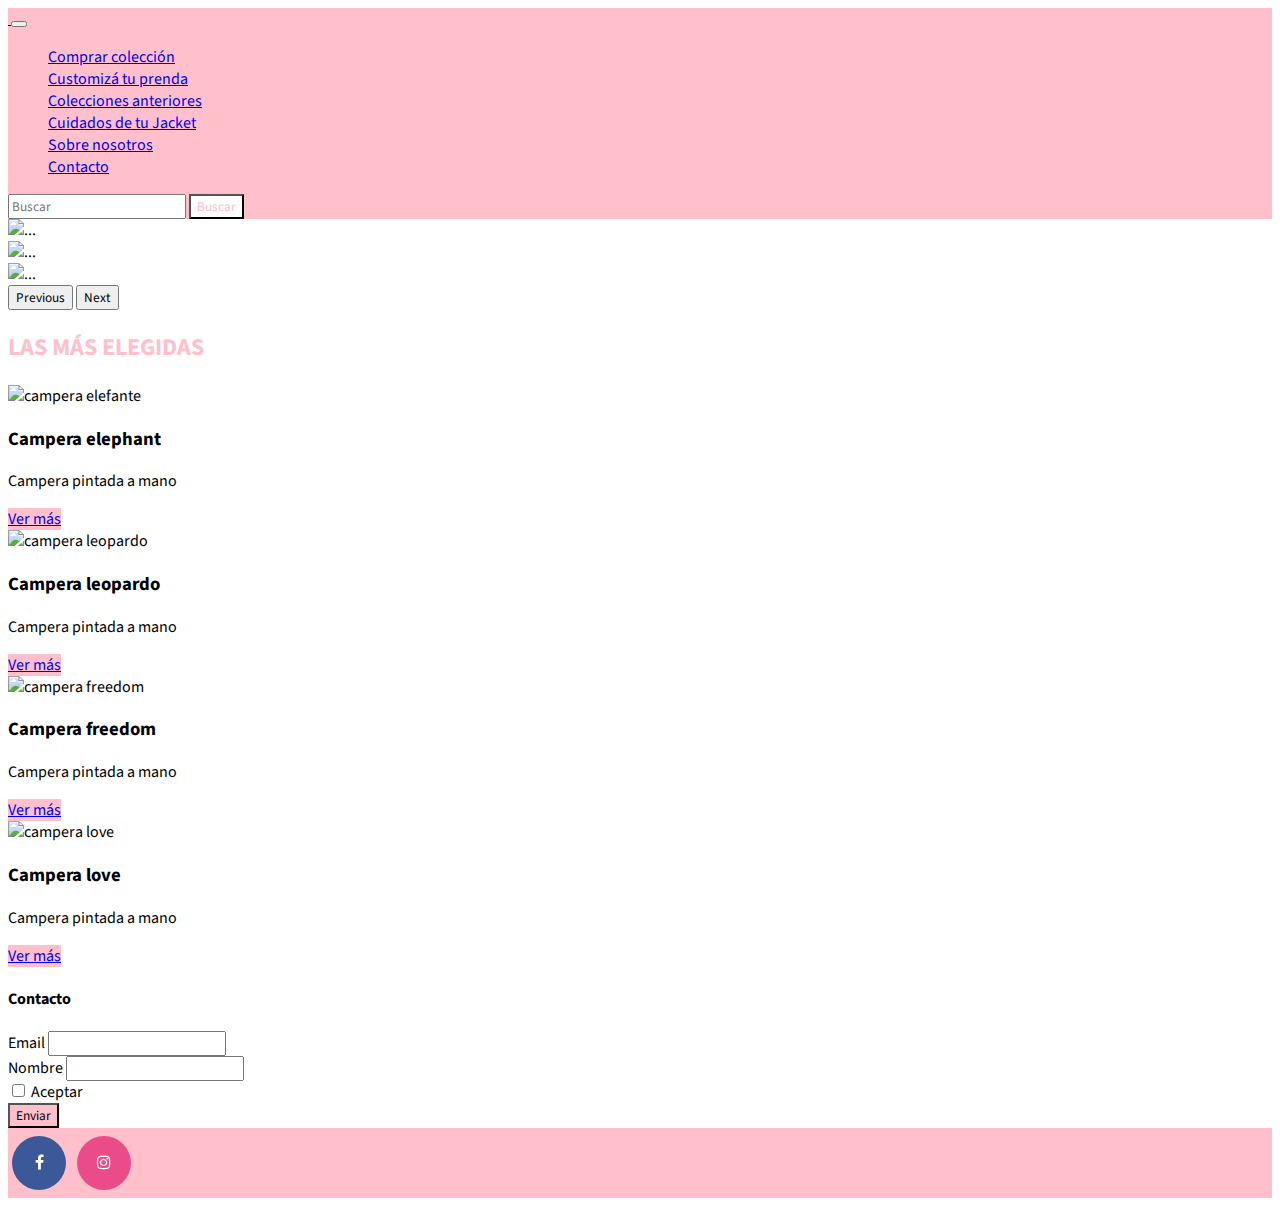
==== Index.html @ cd5d0f41 "segunda entrega del proyecto final" ====
<!doctype html>
<html lang="en">
  <head>
    <!-- Required meta tags -->
    <meta charset="utf-8">
    <meta name="viewport" content="width=device-width, initial-scale=1">

    <!-- Bootstrap CSS -->
    <link href="https://cdn.jsdelivr.net/npm/bootstrap@5.0.2/dist/css/bootstrap.min.css" rel="stylesheet" integrity="sha384-EVSTQN3/azprG1Anm3QDgpJLIm9Nao0Yz1ztcQTwFspd3yD65VohhpuuCOmLASjC" crossorigin="anonymous">
     
    <!-- Mi css -->

    <link rel="stylesheet" href="css/style.css">

    <title>ARA MORENA</title>
    <link rel="shortcut icon" href="imagenes/aralogo.svg" type="image/icon">
  </head>
  <body>

    <!-- inicia nav -->

   <nav class="navbar navbar-expand-lg navbar-light bg-pink" id="botonera">
    <div class="container-fluid">
      <a class="navbar-brand" href="Index.html">
        <img src="imagenes/aralogo.svg" alt="">
      </a>
      <button class="navbar-toggler" type="button" data-bs-toggle="collapse" data-bs-target="#navbarSupportedContent" aria-controls="navbarSupportedContent" aria-expanded="false" aria-label="Toggle navigation">
        <span class="navbar-toggler-icon"></span>
      </button>
      <div class="collapse navbar-collapse" id="navbarSupportedContent">
        <ul class="navbar-nav me-auto mb-2 mb-lg-0">
          <li class="nav-item">
            <a class="nav-link" href="Comprar-coleccion.html">Comprar colección</a>
          </li>
          <li class="nav-item">
            <a class="nav-link" href="Customiza-tu-prenda-unica.html">Customizá tu prenda</a>
          </li>
          <li class="nav-item">
            <a class="nav-link" href="Colecciones-anteriores.html">Colecciones anteriores</a>
          </li>
          <li class="nav-item">
            <a class="nav-link" href="Cuidados-de-tu-jacket.html">Cuidados de tu Jacket</a>
          </li>
          <li class="nav-item">
            <a class="nav-link" href="Sobre-nosotros.html">Sobre nosotros</a>
          </li>
          <li class="nav-item">
            <a class="nav-link" href="Contacto.html">Contacto</a>
        </li>
        </ul>
        <form class="d-flex">
          <input class="form-control me-4" type="search" placeholder="Buscar" aria-label="Buscar">
          <button class="btn btn-outline bg-pink2" type="submit">Buscar</button>
        </form>
      </div>
    </div>
  </nav>

   <!-- Termina nav -->

   <!-- Empieza Carrousel -->
  
   <div id="carouselExampleControls" class="carousel slide" data-bs-ride="carousel">
    <div class="carousel-inner">
      <div class="carousel-item active">
        <img src="Imagenes/baner cuadro camperas.jpg" class="d-block w-100" alt="...">
      </div>
      <div class="carousel-item">
        <img src="Imagenes/ban21@150x.png" class="d-block w-100" alt="...">
      </div>
      <div class="carousel-item">
        <img src="Imagenes/banner serie.png" class="d-block w-100" alt="...">
      </div>
    </div>
    <button class="carousel-control-prev" type="button" data-bs-target="#carouselExampleControls" data-bs-slide="prev">
      <span class="carousel-control-prev-icon" aria-hidden="true"></span>
      <span class="visually-hidden">Previous</span>
    </button>
    <button class="carousel-control-next" type="button" data-bs-target="#carouselExampleControls" data-bs-slide="next">
      <span class="carousel-control-next-icon" aria-hidden="true"></span>
      <span class="visually-hidden">Next</span>
    </button>
  </div>

    <!-- Termina Carrousel -->

    
    <!-- Empieza fotos -->
    <main>
        <div class="container-fluid">
            <h2 class="mt-4 text-center bg-pink2">LAS MÁS ELEGIDAS</h2>
            <section class="row">

                <article class="col-md-6 col-lg-3 mt-4 mb-4">
                    <div class="card">
                        <img src="Imagenes/1elefante.jpg" class="card-img-top" alt="campera elefante">
                        <div class="card-body">
                          <h3 class="card-title">Campera elephant</h3>
                          <p class="card-text">Campera pintada a mano</p>
                          <a href="#" class="btn bg-pink">Ver más</a>
                        </div>
                      </div>
                </article>

                <article class="col-md-6 col-lg-3 mt-4 mb-4 ">
                    <div class="card">
                        <img src="Imagenes/2leopardo.jpg" class="card-img-top" alt="campera leopardo">
                        <div class="card-body">
                          <h3 class="card-title">Campera leopardo</h3>
                          <p class="card-text">Campera pintada a mano</p>
                          <a href="#" class="btn bg-pink">Ver más</a>
                        </div>
                      </div>
                </article>

                
                <article class="col-md-6 col-lg-3 mt-4 mb-4 ">
                    <div class="card">
                        <img src="Imagenes/4freedom.jpg" class="card-img-top" alt="campera freedom">
                        <div class="card-body">
                          <h3 class="card-title">Campera freedom</h3>
                          <p class="card-text">Campera pintada a mano</p>
                          <a href="#" class="btn bg-pink">Ver más</a>
                        </div>
                      </div>
                </article>
                
                <article class="col-md-6 col-lg-3 mt-4 mb-4 ">
                    <div class="card">
                        <img src="Imagenes/love.jpg" class="card-img-top" alt="campera love">
                        <div class="card-body">
                          <h3 class="card-title">Campera love</h3>
                          <p class="card-text">Campera pintada a mano</p>
                          <a href="#" class="btn bg-pink">Ver más</a>
                        </div>
                      </div>
                </article>

            </section>         
           </div>
           <!-- Termina fotos -->

           <div class="py-3">
                 <div class="container-fluid">
                    <h4>Contacto</h4>
                    <div class="row">
                         <article class="col-md-12 col-lg-8">

                            <form>
                                <div class="mb-3">
                                  <label for="exampleInputEmail1" class="form-label">Email</label>
                                  <input type="email" class="form-control" id="exampleInputEmail1" aria-describedby="emailHelp">
                            
                                </div>
                                <div class="mb-3">
                                  <label for="exampleInputPassword1" class="form-label">Nombre</label>
                                  <input type="password" class="form-control" id="exampleInputPassword1">
                                </div>
                                <div class="mb-3 form-check">
                                  <input type="checkbox" class="form-check-input" id="exampleCheck1">
                                  <label class="form-check-label" for="exampleCheck1">Aceptar</label>
                                </div>
                                <button type="submit" class="btn bg-pink">Enviar</button>
                              </form>

                         </article>
                    </div>
                 </div>
            </div>

      <footer class="py-3 text-center bg-pink">
           <div class="row">
           <div class= "me-auto text-center mt-4">
              <a href="http://facebook.com/aramorenajackets" target="_blank" class="btn-social btn-facebook"><i class="fa fa-facebook"></i></a>
            
              <a href="http://instagram.com/aramorena" target="_blank" class="btn-social btn-instagram"><i class="fa fa-instagram"></i></a>
            </div>
      </footer>
    </main>
  </body>
</html>
---- css/style.css ----
@import url('https://fonts.googleapis.com/css2?family=Lato:wght@300;400&family=Source+Sans+Pro:ital,wght@0,600;1,400&display=swap');
@import url("//maxcdn.bootstrapcdn.com/font-awesome/4.3.0/css/font-awesome.min.css");
*{
    font-family: 'Lato', sans-serif;
font-family: 'Source Sans Pro', sans-serif;
}

.bg-pink{
    background-color: pink;
}

#botonera img{
    width: 150px;
}

.bg-pink2{
    color: pink;
    background-color: white;
}

a.btn-social,
.btn-social
{
    border-radius: 50%;
    color: #ffffff !important;
    display: inline-block;
    height: 54px;
    line-height: 54px;
    margin: 8px 4px;
    text-align: center;
    text-decoration: none;
    transition: background-color .3s;
    webkit-transition: background-color .3s;
    width: 54px;
}

.btn-social .fa,.btn-social i
{
    backface-visibility: hidden;
    moz-backface-visibility: hidden;
    ms-transform: scale(1);
    o-transform: scale(1);
    transform: scale(1);
    transition: all .25s;
    webkit-backface-visibility: hidden;
    webkit-transform: scale(1);
    webkit-transition: all .25s;
}
.btn-social:hover,.btn-social:focus
{
    color: #fff;
    outline: none;
    text-decoration: none;
}
.btn-social:hover .fa,.btn-social:focus .fa,.btn-social:hover i,.btn-social:focus i
{
    ms-transform: scale(1.3);
    o-transform: scale(1.3);
    transform: scale(1.3);
    webkit-transform: scale(1.3);
}
.btn-social.btn-xs
{
    font-size: 9px;
    height: 24px;
    line-height: 13px;
    margin: 6px 2px;
    width: 24px;
}
.btn-social.btn-sm
{
    font-size: 13px;
    height: 36px;
    line-height: 18px;
    margin: 6px 2px;
    width: 36px;
}
.btn-social.btn-lg
{
    font-size: 22px;
    height: 72px;
    line-height: 40px;
    margin: 10px 6px;
    width: 72px;
}
.btn-facebook
{
    background-color: #3b5998;
}
.btn-facebook:hover
{
    background-color: #4c70ba;
}

.btn-instagram
{
    background-color: #ea4c89;
}
.btn-instagram:hover
{
    background-color:  #ef7aa7;
}

ul li {
    list-style: none;
}
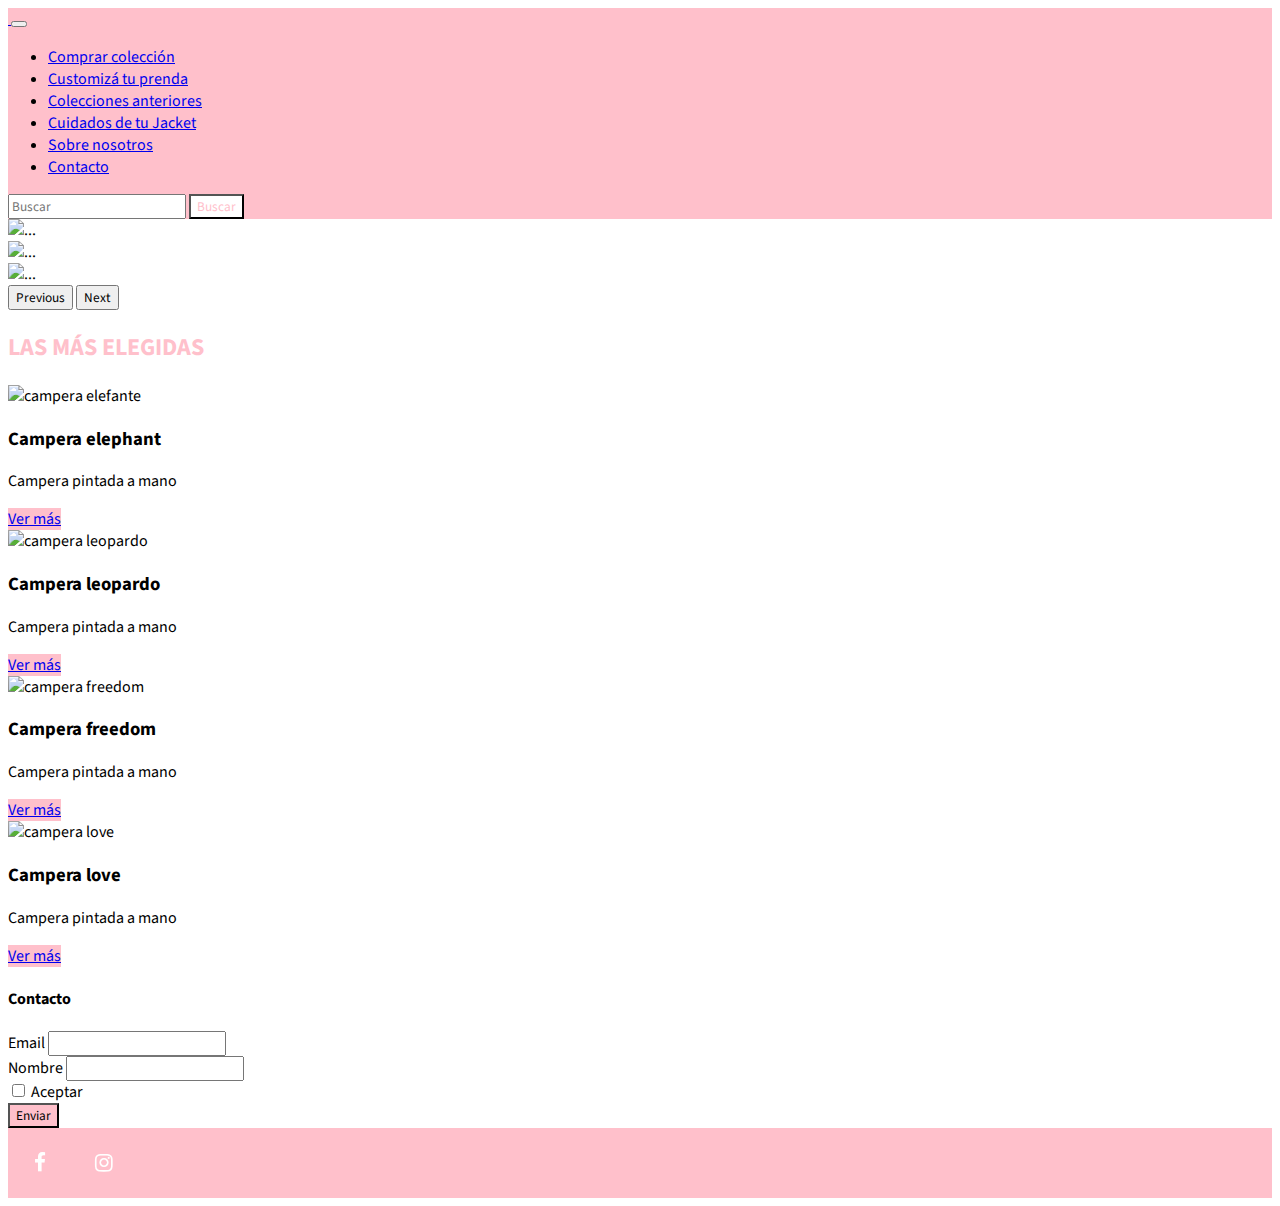
==== commit afc15139: "aplicando sass" ====
--- a/Index.html
+++ b/Index.html
@@ -10,18 +10,19 @@
      
     <!-- Mi css -->
 
-    <link rel="stylesheet" href="css/style.css">
+    <link rel="stylesheet" href="css/main.css">
 
     <title>ARA MORENA</title>
     <link rel="shortcut icon" href="imagenes/aralogo.svg" type="image/icon">
   </head>
   <body>
+    <script src="https://cdn.jsdelivr.net/npm/bootstrap@5.2.1/dist/js/bootstrap.bundle.min.js" integrity="sha384-u1OknCvxWvY5kfmNBILK2hRnQC3Pr17a+RTT6rIHI7NnikvbZlHgTPOOmMi466C8" crossorigin="anonymous"></script>
 
     <!-- inicia nav -->
 
    <nav class="navbar navbar-expand-lg navbar-light bg-pink" id="botonera">
     <div class="container-fluid">
-      <a class="navbar-brand" href="Index.html">
+      <a class="navbar-brand" href="index.html">
         <img src="imagenes/aralogo.svg" alt="">
       </a>
       <button class="navbar-toggler" type="button" data-bs-toggle="collapse" data-bs-target="#navbarSupportedContent" aria-controls="navbarSupportedContent" aria-expanded="false" aria-label="Toggle navigation">
@@ -177,6 +178,7 @@
             </div>
       </footer>
     </main>
+    <script src="https://cdn.jsdelivr.net/npm/bootstrap@5.2.1/dist/js/bootstrap.bundle.min.js" integrity="sha384-u1OknCvxWvY5kfmNBILK2hRnQC3Pr17a+RTT6rIHI7NnikvbZlHgTPOOmMi466C8" crossorigin="anonymous"></script>
   </body>
 </html>
 
--- a/css/main.css
+++ b/css/main.css
@@ -0,0 +1,102 @@
+@import url("https://fonts.googleapis.com/css2?family=Lato:wght@300;400&family=Source+Sans+Pro:ital,wght@0,600;1,400&display=swap");
+@import url("//maxcdn.bootstrapcdn.com/font-awesome/4.3.0/css/font-awesome.min.css");
+@import url("https://fonts.googleapis.com/css2?family=Lato:wght@300;400&family=Source+Sans+Pro:ital,wght@0,600;1,400&display=swap");
+* {
+  font-family: "Source Sans Pro", sans-serif;
+}
+
+.bg-pink {
+  background-color: pink;
+}
+
+#botonera img {
+  width: 150px;
+}
+
+.bg-pink2 {
+  color: pink;
+  background-color: white;
+}
+
+a .btn-social {
+  border-radius: 50%;
+  color: #ffffff;
+  display: inline-block;
+  height: 54px;
+  line-height: 54px;
+  margin: 8px 4px;
+  text-align: center;
+  text-decoration: none;
+  width: 54px;
+}
+
+.btn-social {
+  border-radius: 50%;
+  color: #ffffff;
+  display: inline-block;
+  height: 54px;
+  line-height: 54px;
+  margin: 8px 4px;
+  text-align: center;
+  text-decoration: none;
+  width: 54px;
+}
+.btn-social .fa {
+  -webkit-backface-visibility: hidden;
+          backface-visibility: hidden;
+  transform: scale(1);
+  transition: all 0.25s;
+  transform: scale(1.3);
+}
+.btn-social i {
+  -webkit-backface-visibility: hidden;
+          backface-visibility: hidden;
+  transform: scale(1);
+  transition: all 0.25s;
+  transform: scale(1.3);
+}
+.btn-social:hover {
+  color: #fff;
+  outline: none;
+  text-decoration: none;
+  transform: scale(1.3);
+}
+.btn-social:focus {
+  color: #fff;
+  outline: none;
+  text-decoration: none;
+  transform: scale(1.3);
+}
+.btn-social .btn-xs {
+  font-size: 9px;
+  height: 24px;
+  line-height: 13px;
+  margin: 6px 2px;
+  width: 24px;
+}
+.btn-social .btn-sm {
+  font-size: 13px;
+  height: 36px;
+  line-height: 18px;
+  margin: 6px 2px;
+  width: 36px;
+}
+.btn-social .btn-lg {
+  font-size: 22px;
+  height: 72px;
+  line-height: 40px;
+  margin: 10px 6px;
+  width: 72px;
+}
+.btn-social .btn-facebok {
+  background-color: #3b5998;
+}
+.btn-social .btn-facebok:hover {
+  background-color: #4c70ba;
+}
+.btn-social .btn-instagram {
+  background-color: #EA4C89;
+}
+.btn-social .btn-instagram:hover {
+  background-color: #ef7aa7;
+}/*# sourceMappingURL=main.css.map */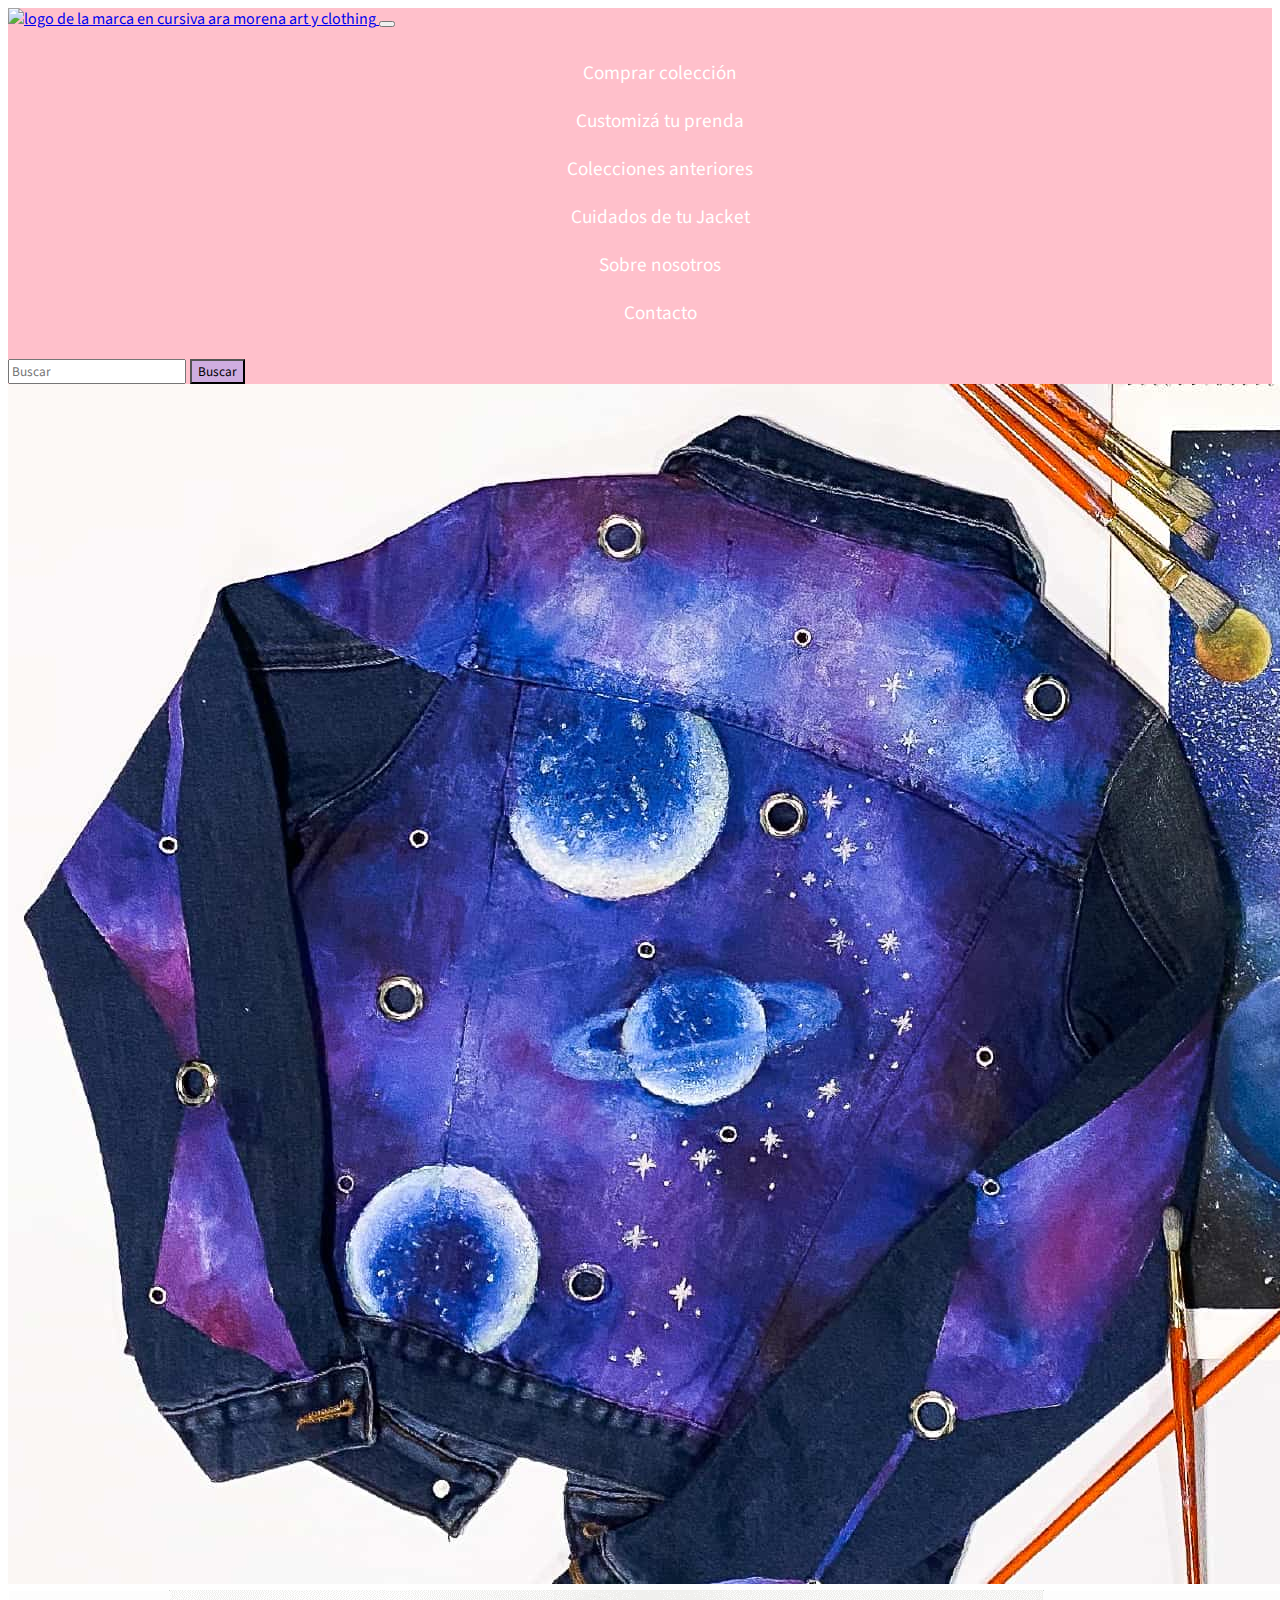
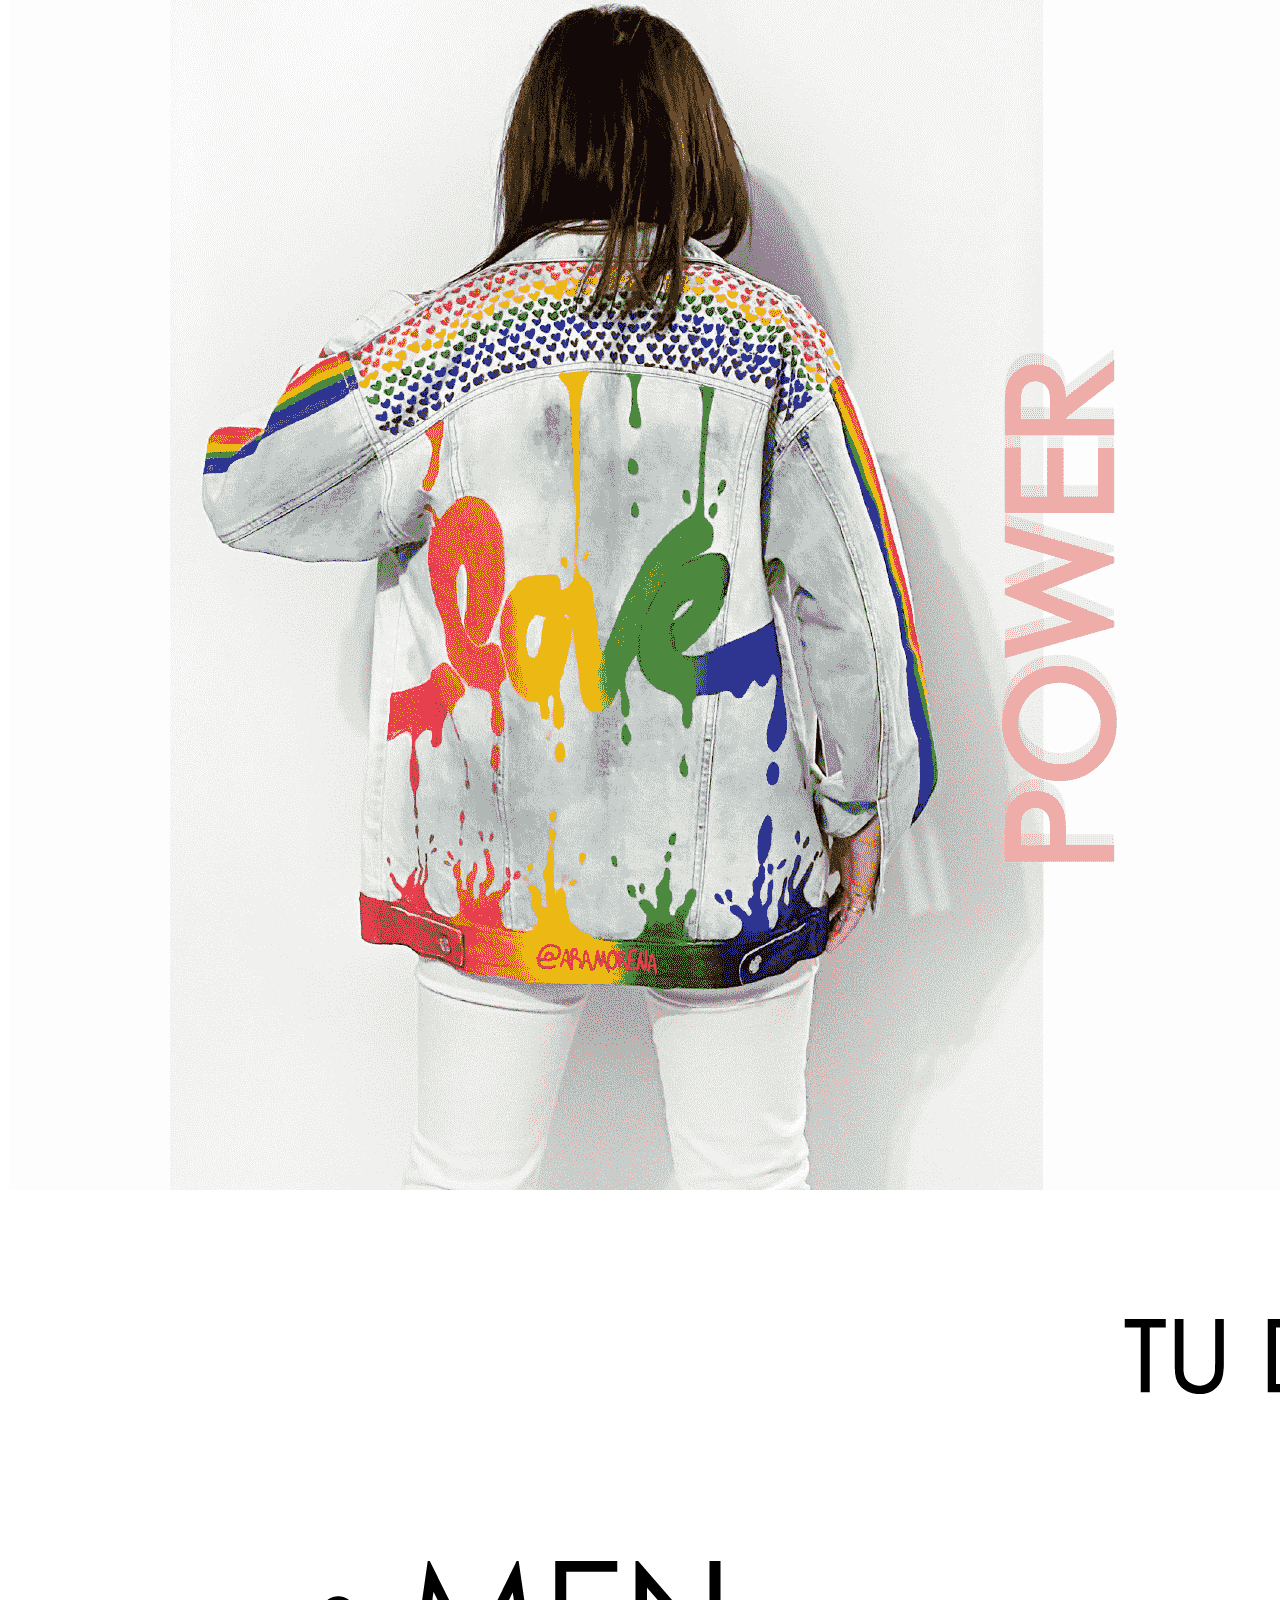
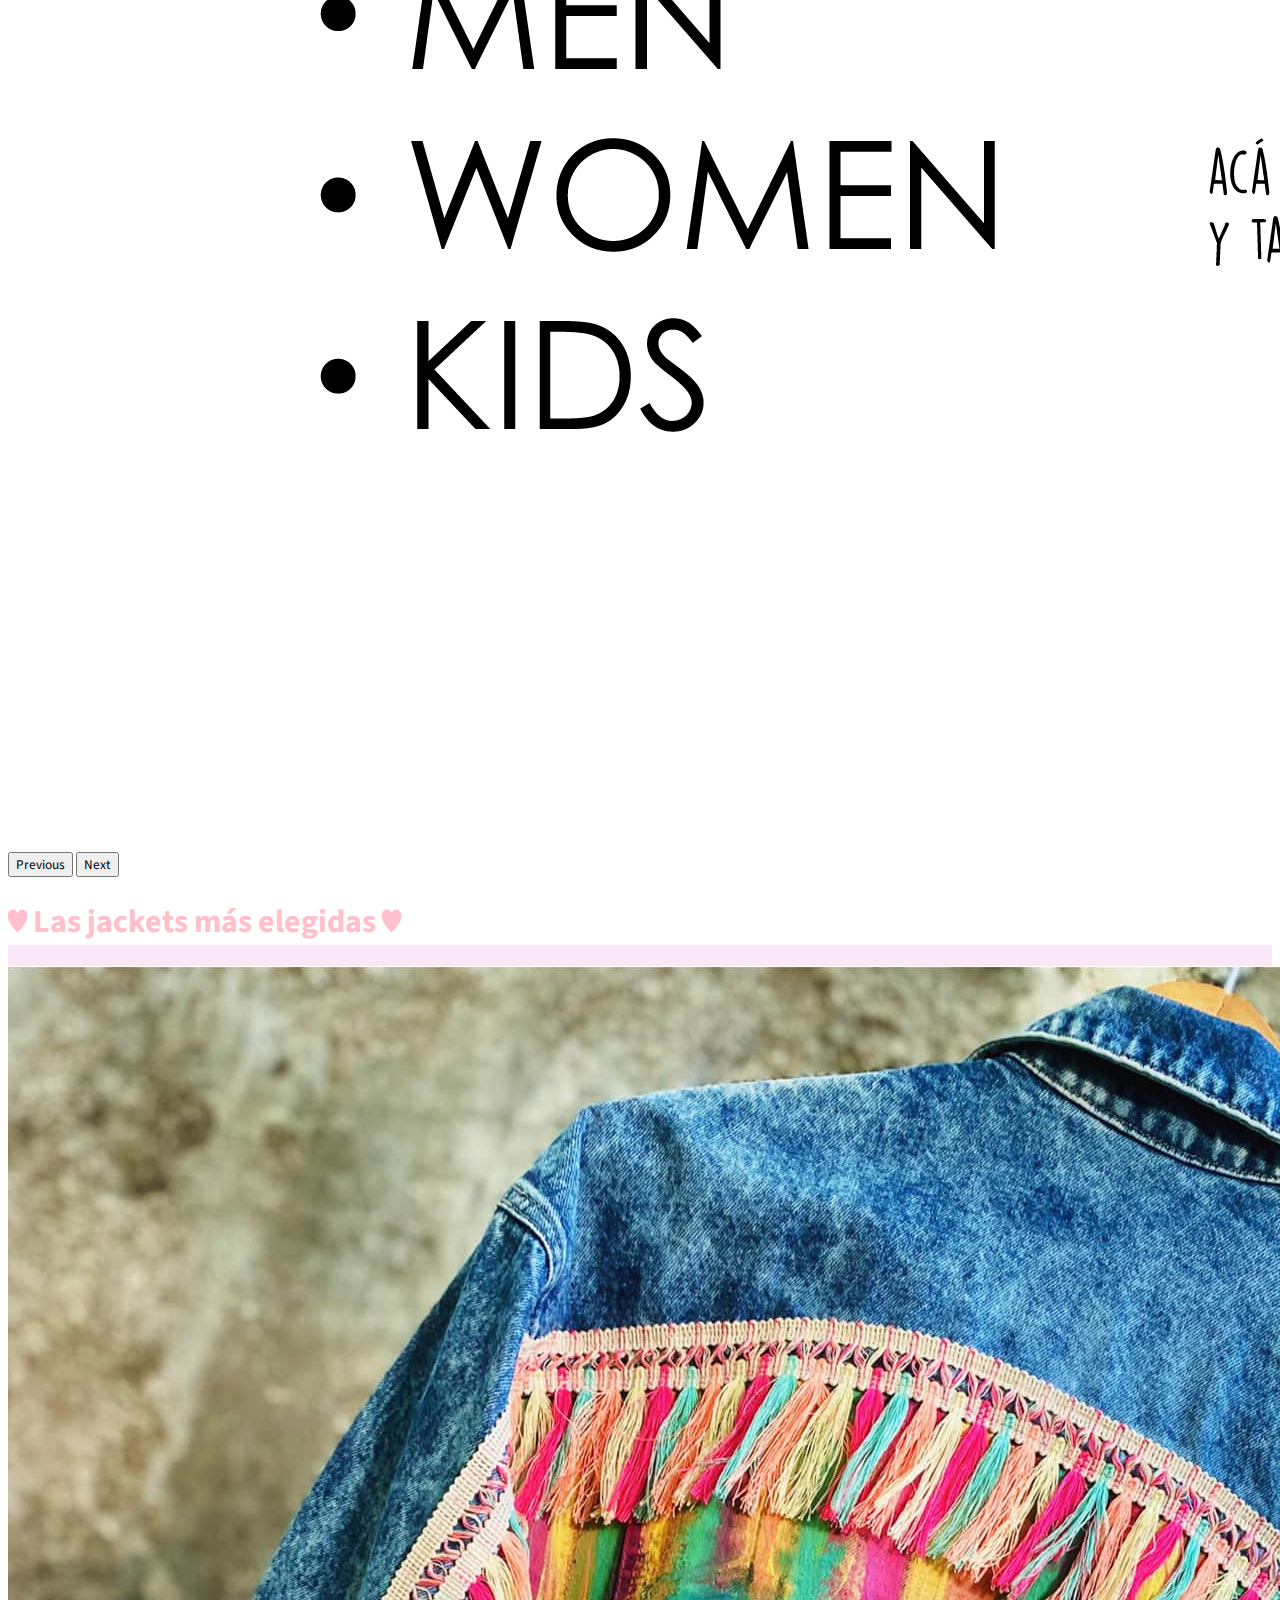
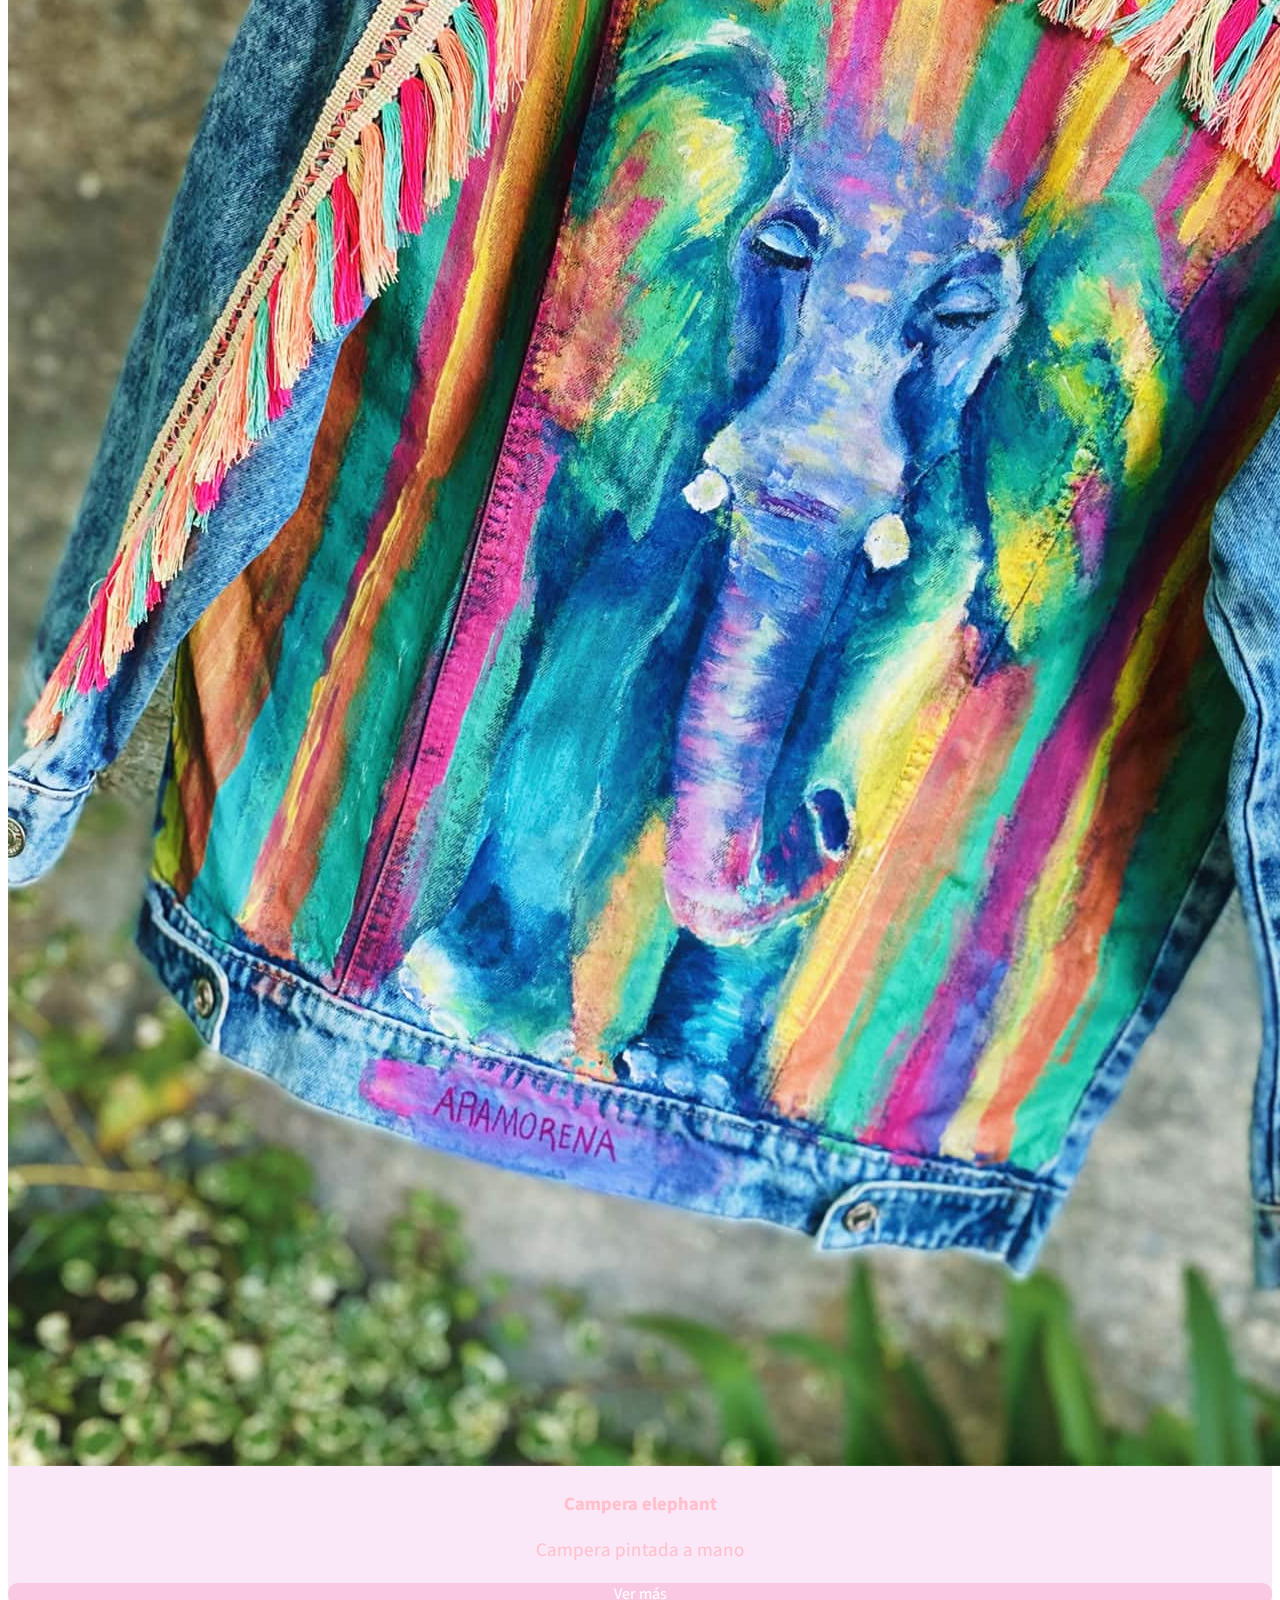
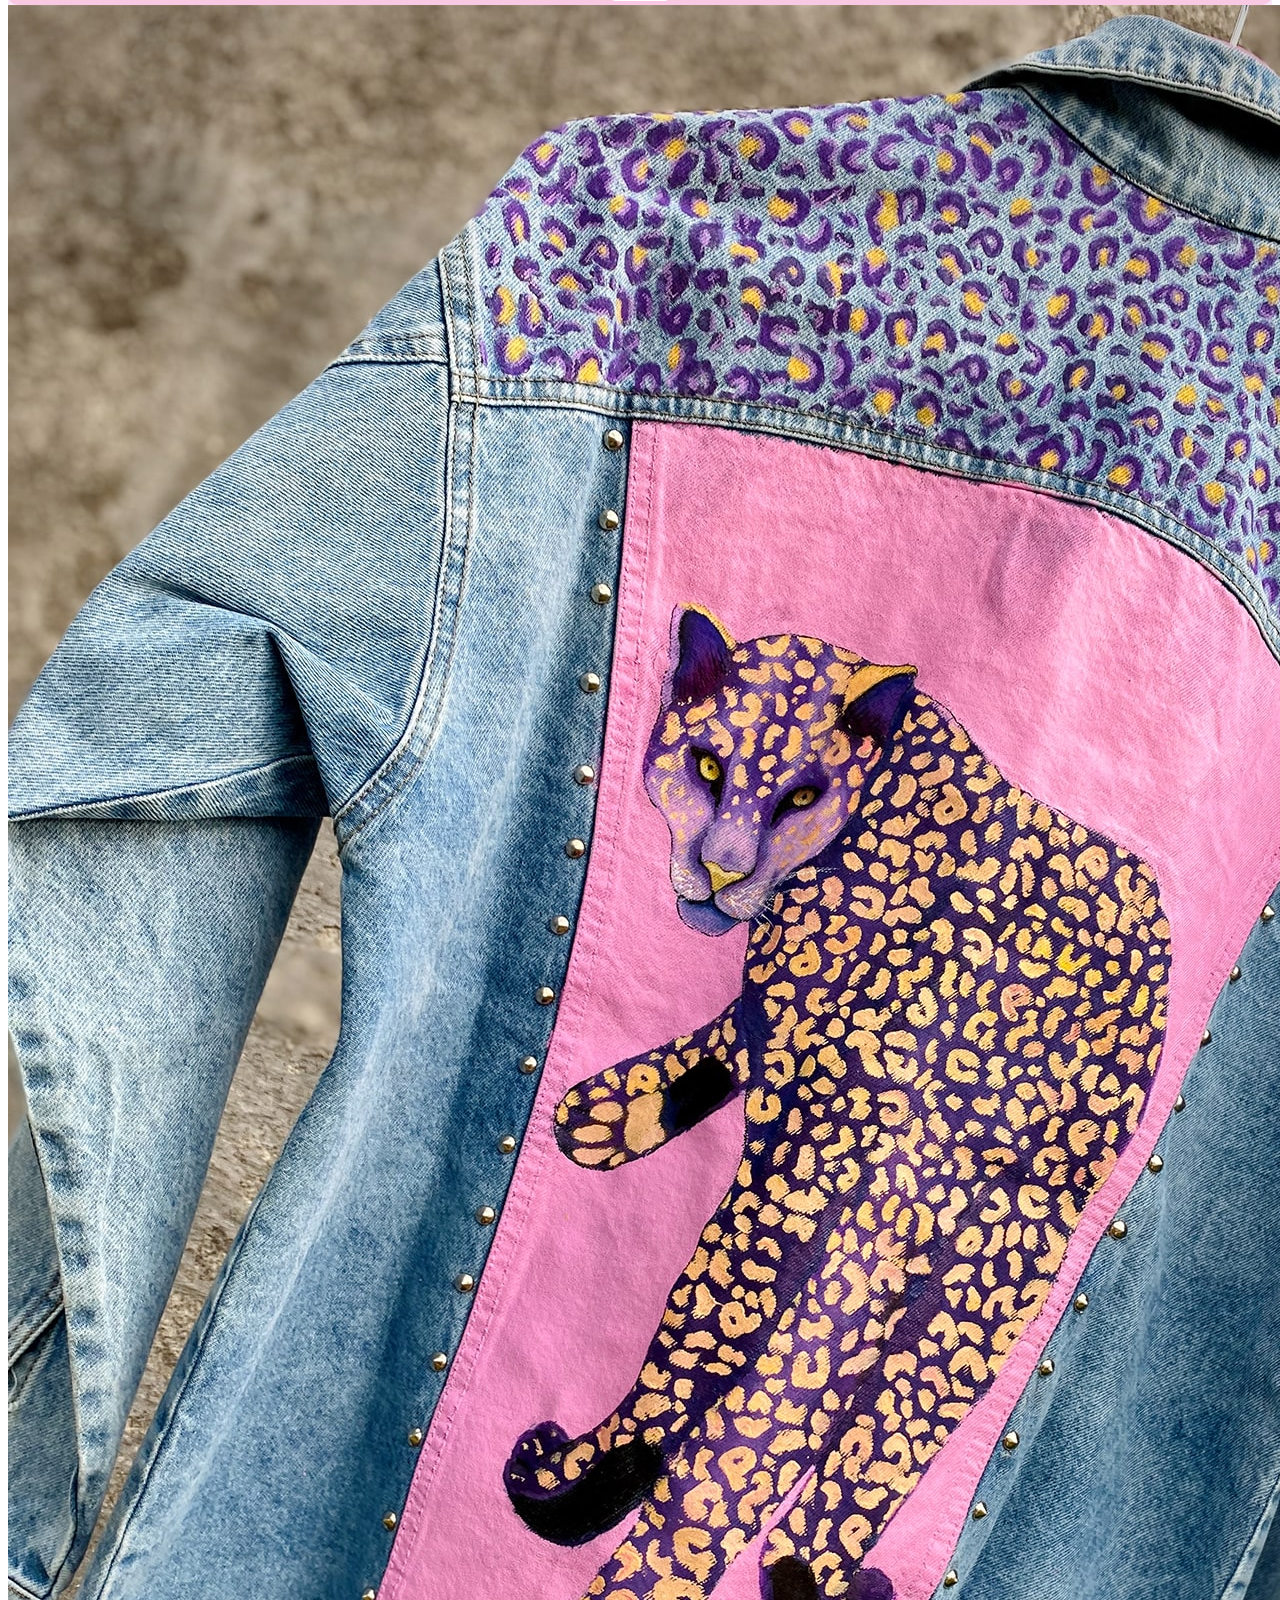
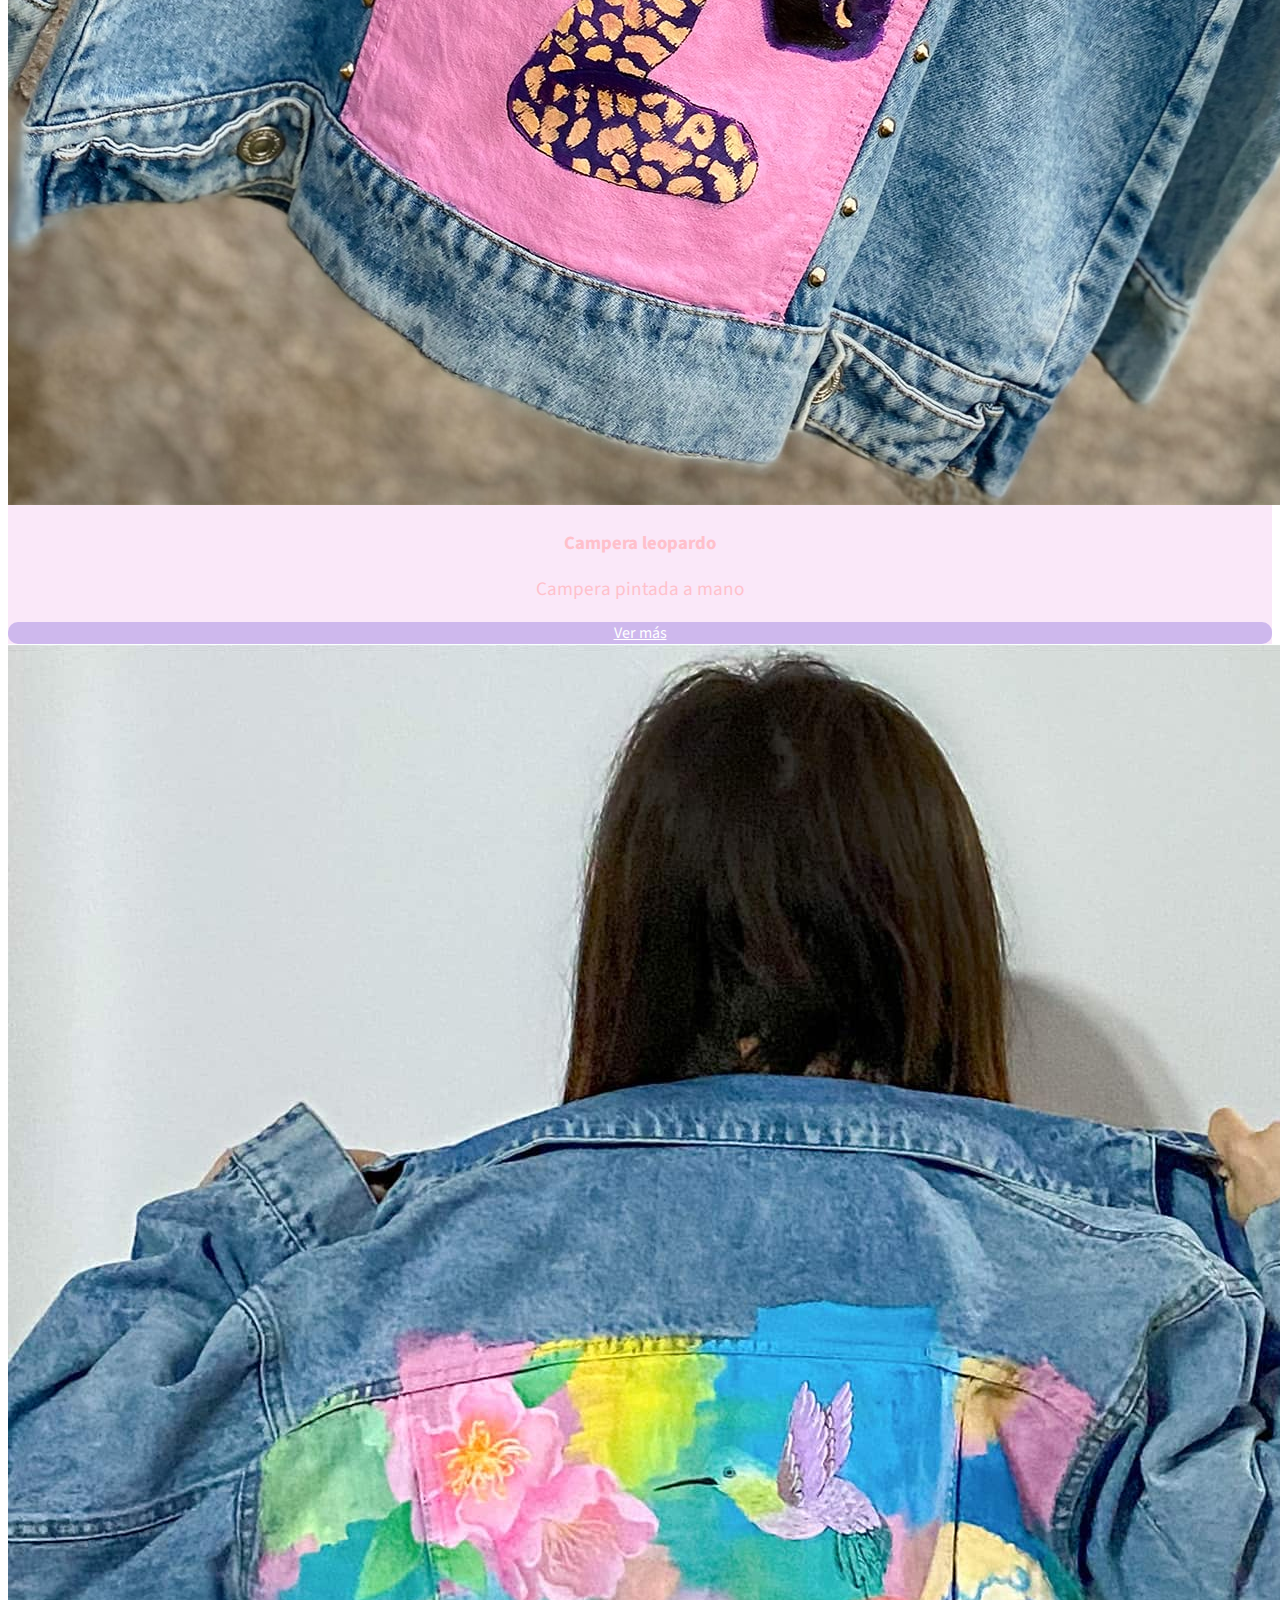
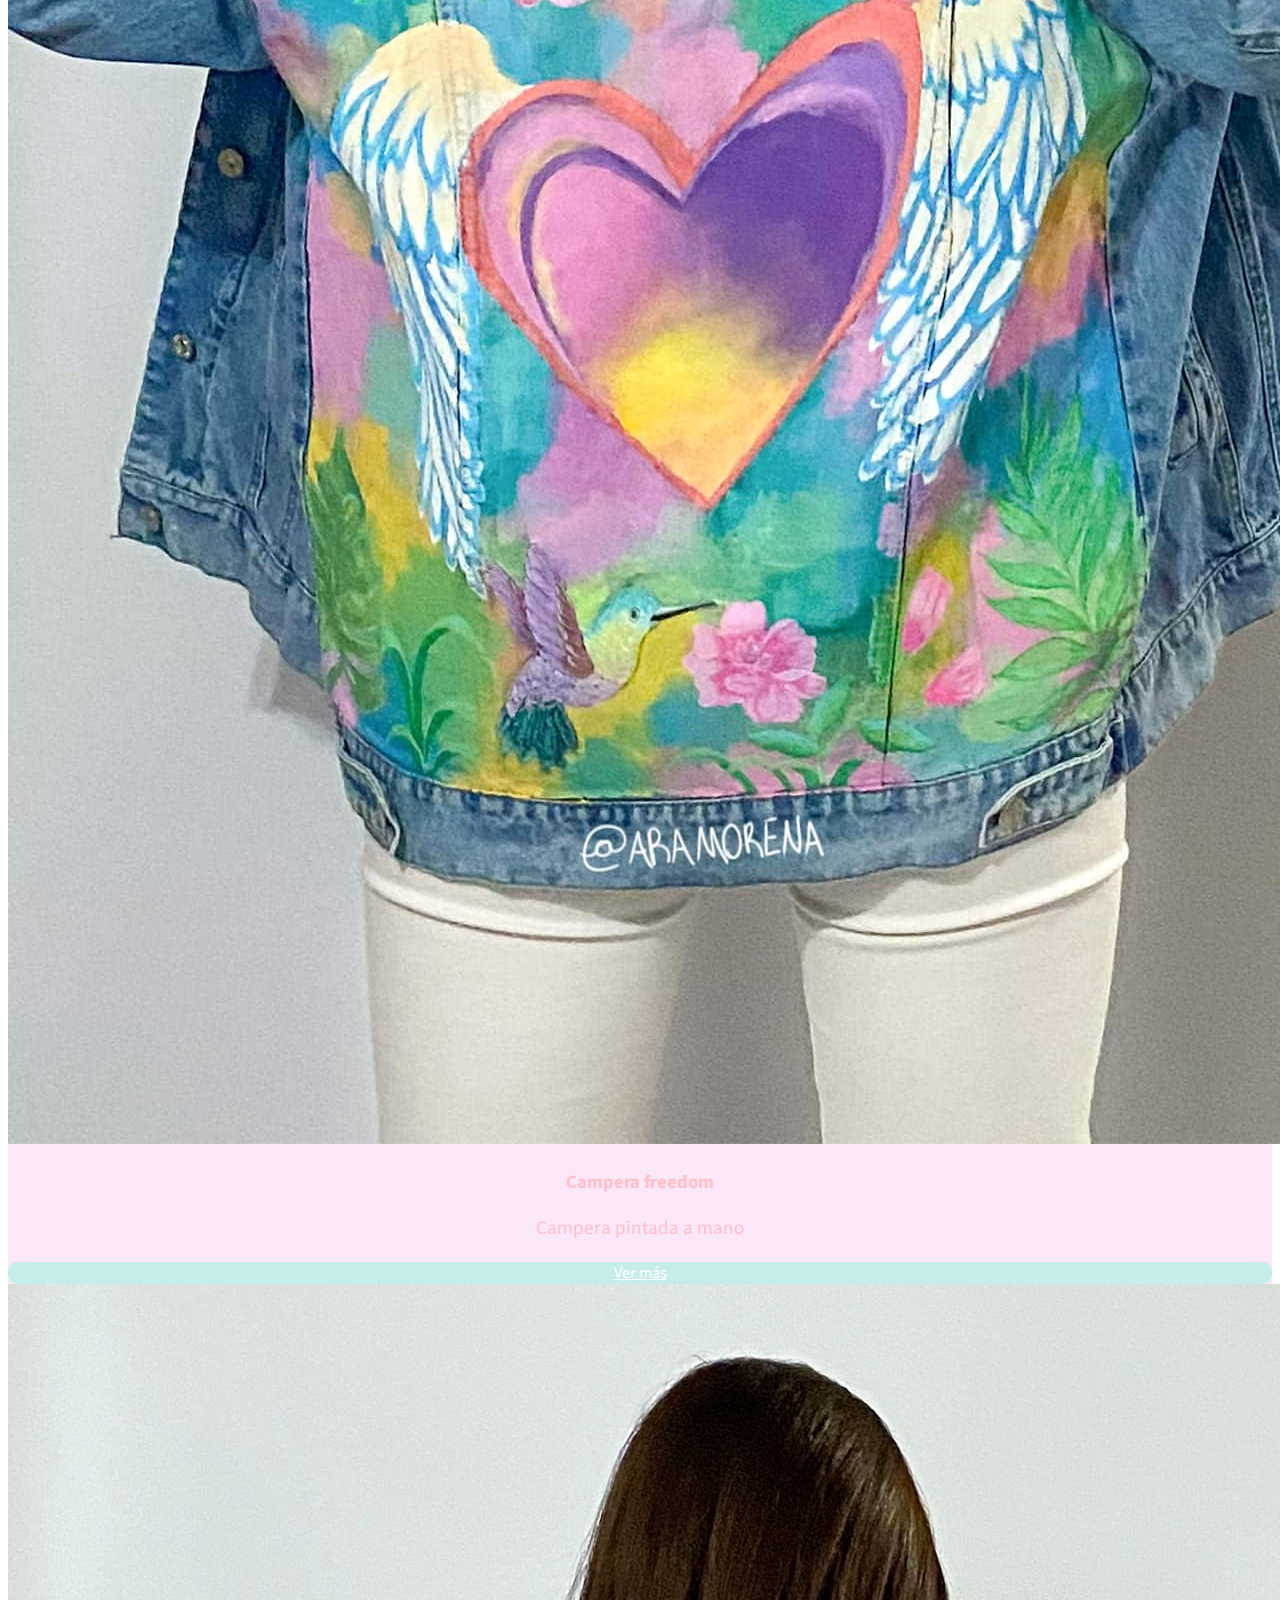
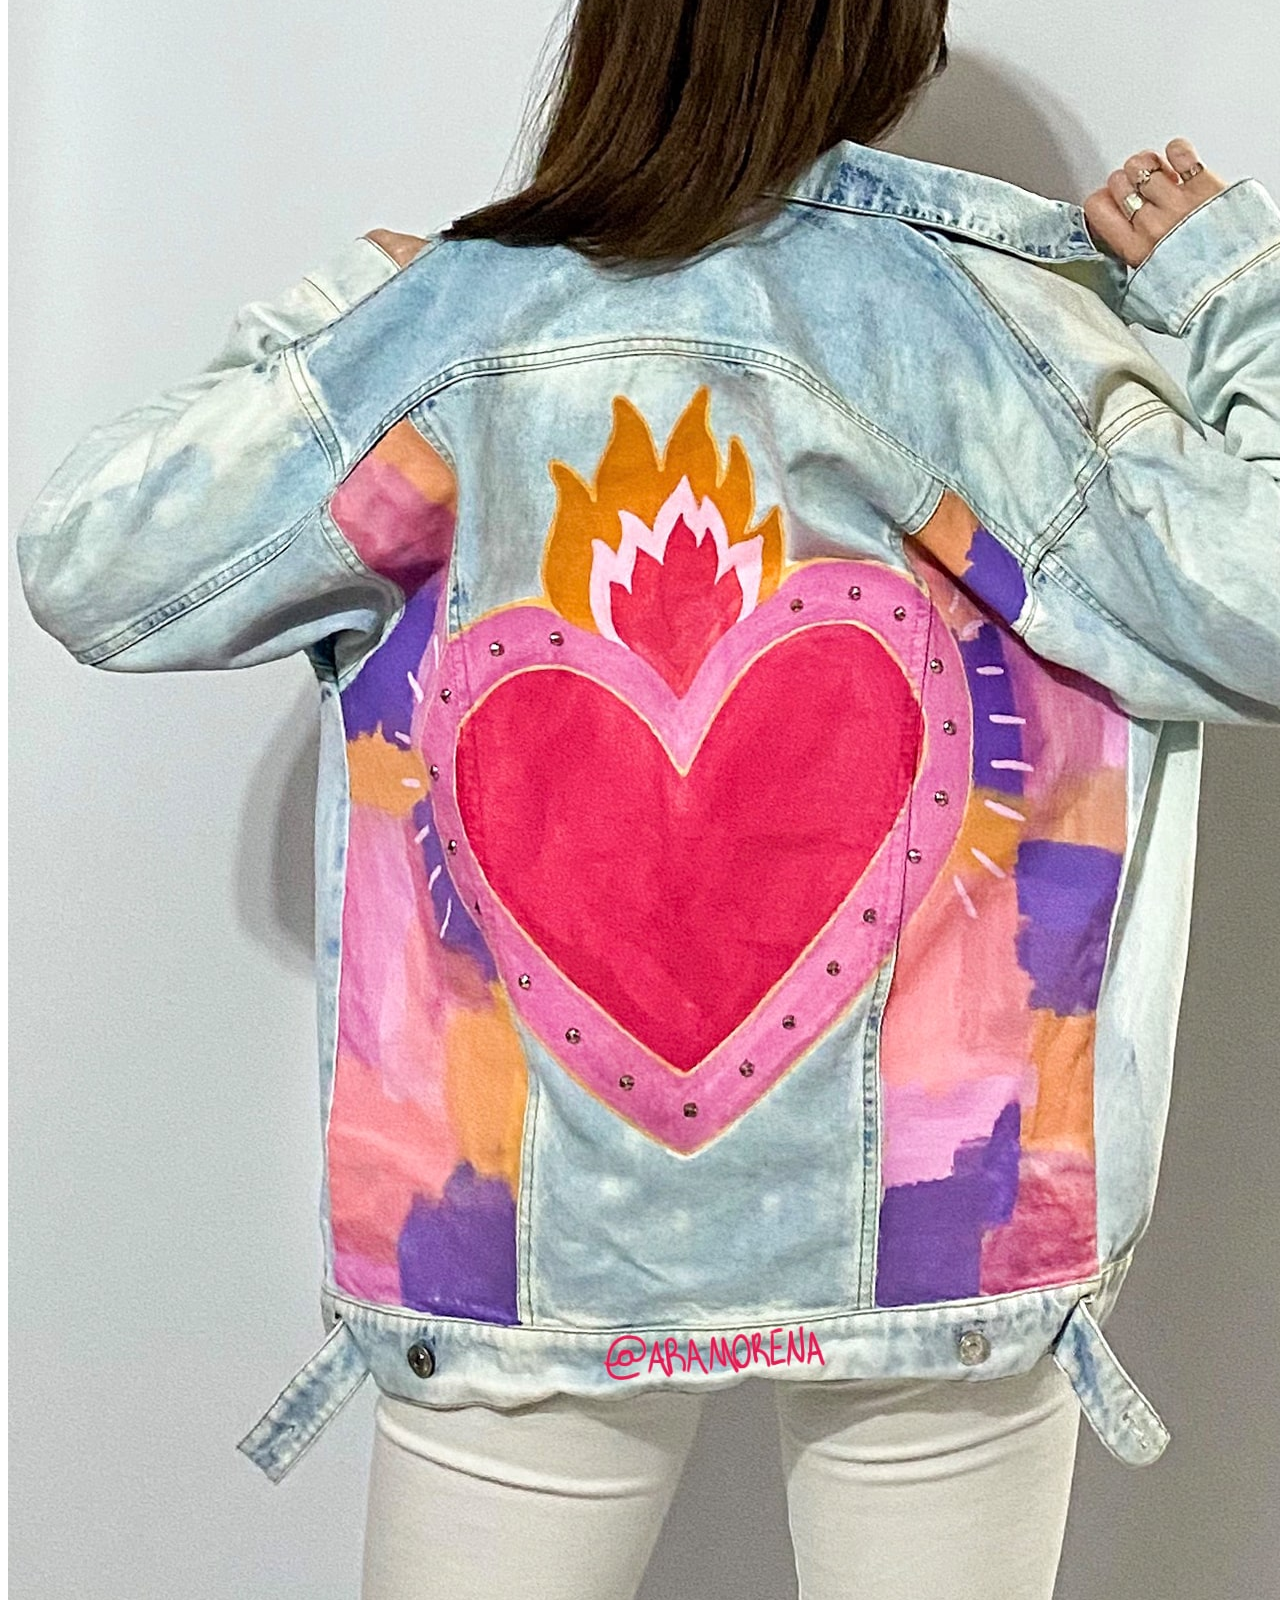
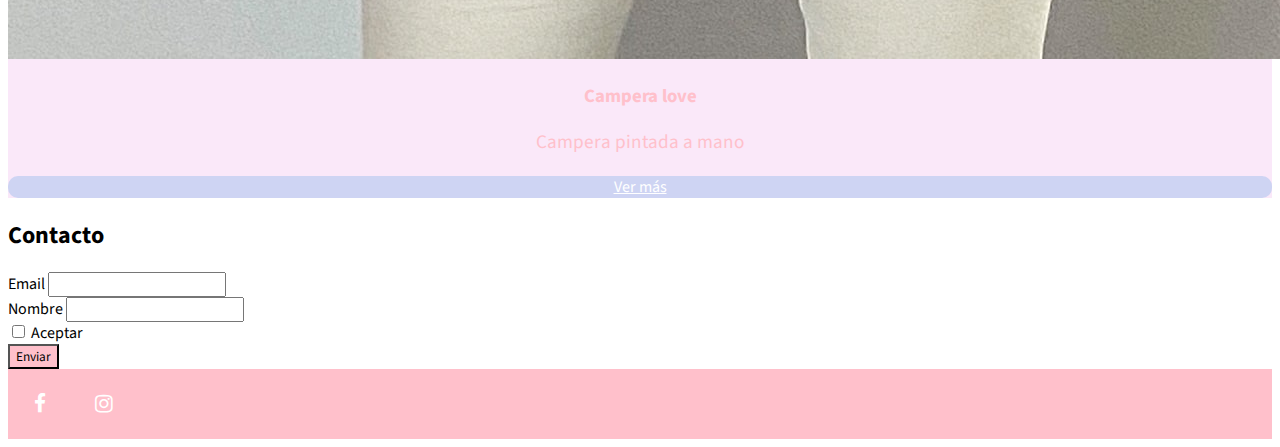
==== commit 144d722d: "subida de sass y seo" ====
--- a/Index.html
+++ b/Index.html
@@ -4,75 +4,76 @@
     <!-- Required meta tags -->
     <meta charset="utf-8">
     <meta name="viewport" content="width=device-width, initial-scale=1">
+    <meta name="description" content="Las camperas más originales pintadas e intervenidas a mano. Envios gratis.">
+    <meta name="keywords" content="camperas, jackets, artesanal, intervenidas, pintadas a mano, originales, diseño, jean, denim, ecocuero, arte en prendas, tachas, coloridas, teñidas, camperas de jean, camperas de ecocuero, camperas con flecos, colores pasteles, indumetaria intervenida, calzado customizado">
 
     <!-- Bootstrap CSS -->
     <link href="https://cdn.jsdelivr.net/npm/bootstrap@5.0.2/dist/css/bootstrap.min.css" rel="stylesheet" integrity="sha384-EVSTQN3/azprG1Anm3QDgpJLIm9Nao0Yz1ztcQTwFspd3yD65VohhpuuCOmLASjC" crossorigin="anonymous">
-     
     <!-- Mi css -->
 
     <link rel="stylesheet" href="css/main.css">
 
-    <title>ARA MORENA</title>
+    <title>Camperas pintadas y customizadas a mano ara morena, las más elegidas</title>
     <link rel="shortcut icon" href="imagenes/aralogo.svg" type="image/icon">
   </head>
+
   <body>
-    <script src="https://cdn.jsdelivr.net/npm/bootstrap@5.2.1/dist/js/bootstrap.bundle.min.js" integrity="sha384-u1OknCvxWvY5kfmNBILK2hRnQC3Pr17a+RTT6rIHI7NnikvbZlHgTPOOmMi466C8" crossorigin="anonymous"></script>
-
     <!-- inicia nav -->
 
-   <nav class="navbar navbar-expand-lg navbar-light bg-pink" id="botonera">
+  <nav class="navbar navbar-expand-lg navbar-light bg-pink" id="botonera">
     <div class="container-fluid">
       <a class="navbar-brand" href="index.html">
-        <img src="imagenes/aralogo.svg" alt="">
+        <img src="imagenes/aralogo.svg" alt="logo de la marca en cursiva ara morena art y clothing">
       </a>
       <button class="navbar-toggler" type="button" data-bs-toggle="collapse" data-bs-target="#navbarSupportedContent" aria-controls="navbarSupportedContent" aria-expanded="false" aria-label="Toggle navigation">
         <span class="navbar-toggler-icon"></span>
       </button>
-      <div class="collapse navbar-collapse" id="navbarSupportedContent">
+      <div class="collapse navbar-collapse font-nav" id="navbarSupportedContent">
         <ul class="navbar-nav me-auto mb-2 mb-lg-0">
           <li class="nav-item">
-            <a class="nav-link" href="Comprar-coleccion.html">Comprar colección</a>
+            <a class="text-nav" href="Comprar-coleccion.html">Comprar colección</a>
           </li>
           <li class="nav-item">
-            <a class="nav-link" href="Customiza-tu-prenda-unica.html">Customizá tu prenda</a>
+            <a class="text-nav" href="Customiza-tu-prenda-unica.html">Customizá tu prenda</a>
           </li>
           <li class="nav-item">
-            <a class="nav-link" href="Colecciones-anteriores.html">Colecciones anteriores</a>
+            <a class="text-nav" href="Colecciones-anteriores.html">Colecciones anteriores</a>
           </li>
           <li class="nav-item">
-            <a class="nav-link" href="Cuidados-de-tu-jacket.html">Cuidados de tu Jacket</a>
+            <a class="text-nav" href="Cuidados-de-tu-jacket.html">Cuidados de tu Jacket</a>
           </li>
           <li class="nav-item">
-            <a class="nav-link" href="Sobre-nosotros.html">Sobre nosotros</a>
+            <a class="text-nav" href="Sobre-nosotros.html">Sobre nosotros</a>
           </li>
           <li class="nav-item">
-            <a class="nav-link" href="Contacto.html">Contacto</a>
+            <a class="text-nav" href="Contacto.html">Contacto</a>
         </li>
         </ul>
         <form class="d-flex">
           <input class="form-control me-4" type="search" placeholder="Buscar" aria-label="Buscar">
-          <button class="btn btn-outline bg-pink2" type="submit">Buscar</button>
+          <button class="btn btn-outline btn-violeta" type="submit">Buscar</button>
         </form>
       </div>
     </div>
   </nav>
 
-   <!-- Termina nav -->
+<!-- Termina nav -->
 
-   <!-- Empieza Carrousel -->
+<!-- Empieza Carrousel -->
   
-   <div id="carouselExampleControls" class="carousel slide" data-bs-ride="carousel">
-    <div class="carousel-inner">
-      <div class="carousel-item active">
-        <img src="Imagenes/baner cuadro camperas.jpg" class="d-block w-100" alt="...">
-      </div>
-      <div class="carousel-item">
-        <img src="Imagenes/ban21@150x.png" class="d-block w-100" alt="...">
-      </div>
-      <div class="carousel-item">
-        <img src="Imagenes/banner serie.png" class="d-block w-100" alt="...">
-      </div>
+<div id="carouselExampleControls" class="carousel slide" data-bs-ride="carousel">
+  <div class="carousel-inner">
+    <div class="carousel-item active">
+      <img src="Imagenes/baner cuadro camperas-min.jpg" class="d-block w-100" alt="cuadro colorido de frida junto a una campera pintada a mano con el mismo dibujo">
     </div>
+    <div class="carousel-item">
+      <img src="Imagenes/banner serie-min.png" class="d-block w-100" alt="tres camperas de espalda, la primera con la palabra love colorida, la segunda una luna con bordados alrededor y la tercera un corazon rosa con tachas y fuego en colores pasteles">
+    </div>
+    <div class="carousel-item">
+      <img src="Imagenes/ban21@150x-min.png" class="d-block w-100" alt="publicidad para hacer tu prenda como vos quieras, tanto para chicos, hombres y mujeres, pones el diseño que quieras y te lo hacemos">
+    </div>
+</div>
+  </div>
     <button class="carousel-control-prev" type="button" data-bs-target="#carouselExampleControls" data-bs-slide="prev">
       <span class="carousel-control-prev-icon" aria-hidden="true"></span>
       <span class="visually-hidden">Previous</span>
@@ -88,28 +89,28 @@
     
     <!-- Empieza fotos -->
     <main>
-        <div class="container-fluid">
-            <h2 class="mt-4 text-center bg-pink2">LAS MÁS ELEGIDAS</h2>
+        <div class="container-fluid bg-back">
+            <h1 class="bg-pink2 text-center">♥ Las jackets más elegidas ♥</h1>
             <section class="row">
 
                 <article class="col-md-6 col-lg-3 mt-4 mb-4">
                     <div class="card">
-                        <img src="Imagenes/1elefante.jpg" class="card-img-top" alt="campera elefante">
+                        <img src="Imagenes/1elefante-min.jpg" class="card-img-top" alt="campera de denim pintada a mano con flecos de colores y elefante">
                         <div class="card-body">
-                          <h3 class="card-title">Campera elephant</h3>
-                          <p class="card-text">Campera pintada a mano</p>
-                          <a href="#" class="btn bg-pink">Ver más</a>
+                          <h3 class="card-title text-titulos">Campera elephant</h3>
+                          <p class="card-text text-parrafos">Campera pintada a mano</p>
+                          <a href="#" class="btn btn-rosapastel btn-top">Ver más</a>
                         </div>
                       </div>
                 </article>
 
                 <article class="col-md-6 col-lg-3 mt-4 mb-4 ">
                     <div class="card">
-                        <img src="Imagenes/2leopardo.jpg" class="card-img-top" alt="campera leopardo">
+                        <img src="Imagenes/2leopardo-min.jpg" class="card-img-top" alt="campera de denim pintada a mano color violeta con un leopardo en la espalda y animal print">
                         <div class="card-body">
-                          <h3 class="card-title">Campera leopardo</h3>
-                          <p class="card-text">Campera pintada a mano</p>
-                          <a href="#" class="btn bg-pink">Ver más</a>
+                          <h3 class="card-title text-titulos">Campera leopardo</h3>
+                          <p class="card-text text-parrafos">Campera pintada a mano</p>
+                          <a href="#" class="btn btn-violeta btn-top">Ver más</a>
                         </div>
                       </div>
                 </article>
@@ -117,35 +118,35 @@
                 
                 <article class="col-md-6 col-lg-3 mt-4 mb-4 ">
                     <div class="card">
-                        <img src="Imagenes/4freedom.jpg" class="card-img-top" alt="campera freedom">
+                        <img src="Imagenes/4freedom-min.jpg" class="card-img-top" alt="campera de denim colores pasteles, pintada a mano con pajaros, corazones y flores">
                         <div class="card-body">
-                          <h3 class="card-title">Campera freedom</h3>
-                          <p class="card-text">Campera pintada a mano</p>
-                          <a href="#" class="btn bg-pink">Ver más</a>
+                          <h3 class="card-title text-titulos">Campera freedom</h3>
+                          <p class="card-text text-parrafos">Campera pintada a mano</p>
+                          <a href="#" class="btn btn-verde btn-top">Ver más</a>
                         </div>
                       </div>
                 </article>
                 
                 <article class="col-md-6 col-lg-3 mt-4 mb-4 ">
                     <div class="card">
-                        <img src="Imagenes/love.jpg" class="card-img-top" alt="campera love">
+                        <img src="Imagenes/love-min.jpg" class="card-img-top" alt="campera de denim con corazon rosa, tachas y fuego color pastel, pintada a mano">
                         <div class="card-body">
-                          <h3 class="card-title">Campera love</h3>
-                          <p class="card-text">Campera pintada a mano</p>
-                          <a href="#" class="btn bg-pink">Ver más</a>
+                          <h3 class="card-title text-titulos">Campera love</h3>
+                          <p class="card-text text-parrafos">Campera pintada a mano</p>
+                          <a href="#" class="btn btn-lavanda btn-top">Ver más</a>
                         </div>
                       </div>
                 </article>
 
             </section>         
-           </div>
-           <!-- Termina fotos -->
+          </div>
+          <!-- Termina fotos -->
 
-           <div class="py-3">
-                 <div class="container-fluid">
-                    <h4>Contacto</h4>
+          <div class="py-3">
+                <div class="container-fluid">
+                    <h2>Contacto</h2>
                     <div class="row">
-                         <article class="col-md-12 col-lg-8">
+                        <article class="col-md-12 col-lg-8">
 
                             <form>
                                 <div class="mb-3">
@@ -164,21 +165,20 @@
                                 <button type="submit" class="btn bg-pink">Enviar</button>
                               </form>
 
-                         </article>
+                        </article>
                     </div>
-                 </div>
+                </div>
             </div>
-
-      <footer class="py-3 text-center bg-pink">
-           <div class="row">
-           <div class= "me-auto text-center mt-4">
-              <a href="http://facebook.com/aramorenajackets" target="_blank" class="btn-social btn-facebook"><i class="fa fa-facebook"></i></a>
-            
-              <a href="http://instagram.com/aramorena" target="_blank" class="btn-social btn-instagram"><i class="fa fa-instagram"></i></a>
-            </div>
-      </footer>
     </main>
-    <script src="https://cdn.jsdelivr.net/npm/bootstrap@5.2.1/dist/js/bootstrap.bundle.min.js" integrity="sha384-u1OknCvxWvY5kfmNBILK2hRnQC3Pr17a+RTT6rIHI7NnikvbZlHgTPOOmMi466C8" crossorigin="anonymous"></script>
+    <footer class="py-3 text-center bg-pink">
+      <div class="row">
+      <div class= "me-auto text-center mt-4">
+        <a href="http://facebook.com/aramorenajackets" target="_blank" class="btn-social btn-facebook"><i class="fa fa-facebook"></i></a>
+      
+        <a href="http://instagram.com/aramorena" target="_blank" class="btn-social btn-instagram"><i class="fa fa-instagram"></i></a>
+      </div>
+    </footer>
+      <script src="https://cdn.jsdelivr.net/npm/bootstrap@5.2.1/dist/js/bootstrap.bundle.min.js" integrity="sha384-u1OknCvxWvY5kfmNBILK2hRnQC3Pr17a+RTT6rIHI7NnikvbZlHgTPOOmMi466C8" crossorigin="anonymous"></script>
   </body>
 </html>
 
--- a/css/main.css
+++ b/css/main.css
@@ -1,6 +1,10 @@
 @import url("https://fonts.googleapis.com/css2?family=Lato:wght@300;400&family=Source+Sans+Pro:ital,wght@0,600;1,400&display=swap");
 @import url("//maxcdn.bootstrapcdn.com/font-awesome/4.3.0/css/font-awesome.min.css");
 @import url("https://fonts.googleapis.com/css2?family=Lato:wght@300;400&family=Source+Sans+Pro:ital,wght@0,600;1,400&display=swap");
+.bg-back {
+  background-color: rgba(236, 167, 233, 0.262745098);
+}
+
 * {
   font-family: "Source Sans Pro", sans-serif;
 }
@@ -13,9 +17,86 @@
   width: 150px;
 }
 
+ul li {
+  list-style: none;
+}
+
 .bg-pink2 {
   color: pink;
   background-color: white;
+}
+
+.parrafoFont {
+  font-size: 1.2em;
+  display: flex;
+  justify-content: center;
+  padding-left: 30%;
+  padding-right: 30%;
+  padding-bottom: 5%;
+  text-align: center;
+}
+
+.btn-rosapastel {
+  background-color: rgba(248, 179, 212, 0.601);
+}
+
+.btn-violeta {
+  background-color: rgba(187, 164, 233, 0.704);
+}
+
+.btn-verde {
+  background-color: rgba(165, 239, 225, 0.626);
+}
+
+.btn-lavanda {
+  background-color: rgba(170, 195, 239, 0.553);
+}
+
+.btn-top {
+  text-transform: none;
+  display: flex;
+  justify-content: space-evenly;
+  align-items: center;
+  align-content: center;
+  color: #ffffff;
+  border-radius: 10px;
+}
+
+.font-nav {
+  font-size: 1.2em;
+  font-family: "Source Sans Pro", sans-serif;
+}
+
+.text-nav {
+  text-transform: none;
+  display: flex;
+  justify-content: space-evenly;
+  align-items: center;
+  align-content: center;
+  font-family: "Source Sans Pro", sans-serif;
+  color: #ffffff;
+  text-decoration: none;
+  list-style: none;
+  padding: 10px;
+}
+.text-nav:hover {
+  color: #ce7ae3;
+}
+
+.text-titulos, .text-parrafos {
+  text-transform: none;
+  display: flex;
+  justify-content: space-evenly;
+  align-items: center;
+  align-content: center;
+  font-family: "Source Sans Pro", sans-serif;
+  color: pink;
+  text-decoration: none;
+  list-style: none;
+}
+
+.text-parrafos {
+  font-size: 1.2em;
 }
 
 a .btn-social {
@@ -41,27 +122,12 @@
   text-decoration: none;
   width: 54px;
 }
-.btn-social .fa {
-  -webkit-backface-visibility: hidden;
-          backface-visibility: hidden;
+.btn-social .fa, .btn-social i {
   transform: scale(1);
   transition: all 0.25s;
   transform: scale(1.3);
 }
-.btn-social i {
-  -webkit-backface-visibility: hidden;
-          backface-visibility: hidden;
-  transform: scale(1);
-  transition: all 0.25s;
-  transform: scale(1.3);
-}
-.btn-social:hover {
-  color: #fff;
-  outline: none;
-  text-decoration: none;
-  transform: scale(1.3);
-}
-.btn-social:focus {
+.btn-social:hover, .btn-social:focus {
   color: #fff;
   outline: none;
   text-decoration: none;
@@ -72,7 +138,7 @@
   height: 24px;
   line-height: 13px;
   margin: 6px 2px;
-  width: 24px;
+  width: 36px;
 }
 .btn-social .btn-sm {
   font-size: 13px;
@@ -82,11 +148,11 @@
   width: 36px;
 }
 .btn-social .btn-lg {
-  font-size: 22px;
-  height: 72px;
-  line-height: 40px;
-  margin: 10px 6px;
-  width: 72px;
+  font-size: 35px;
+  height: 82px;
+  line-height: 59px;
+  margin: 18px 9px;
+  width: 82px;
 }
 .btn-social .btn-facebok {
   background-color: #3b5998;
